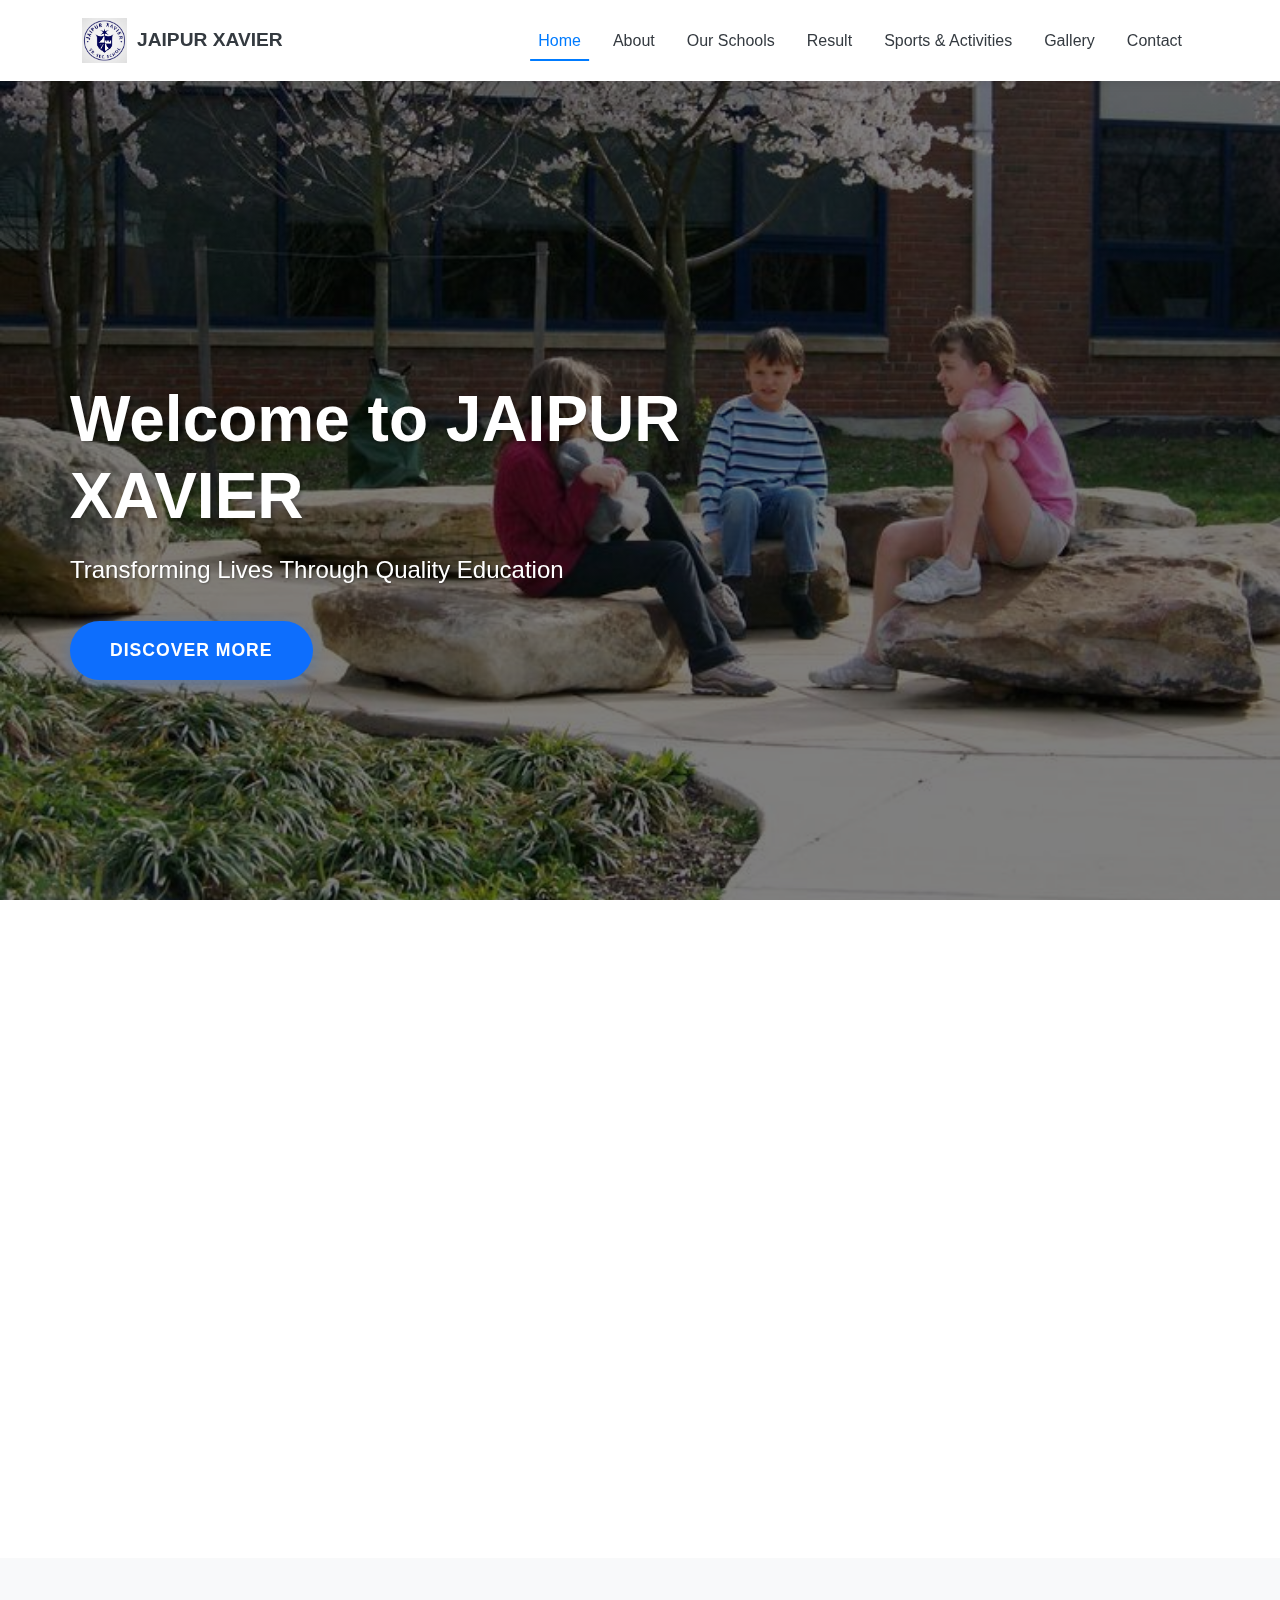
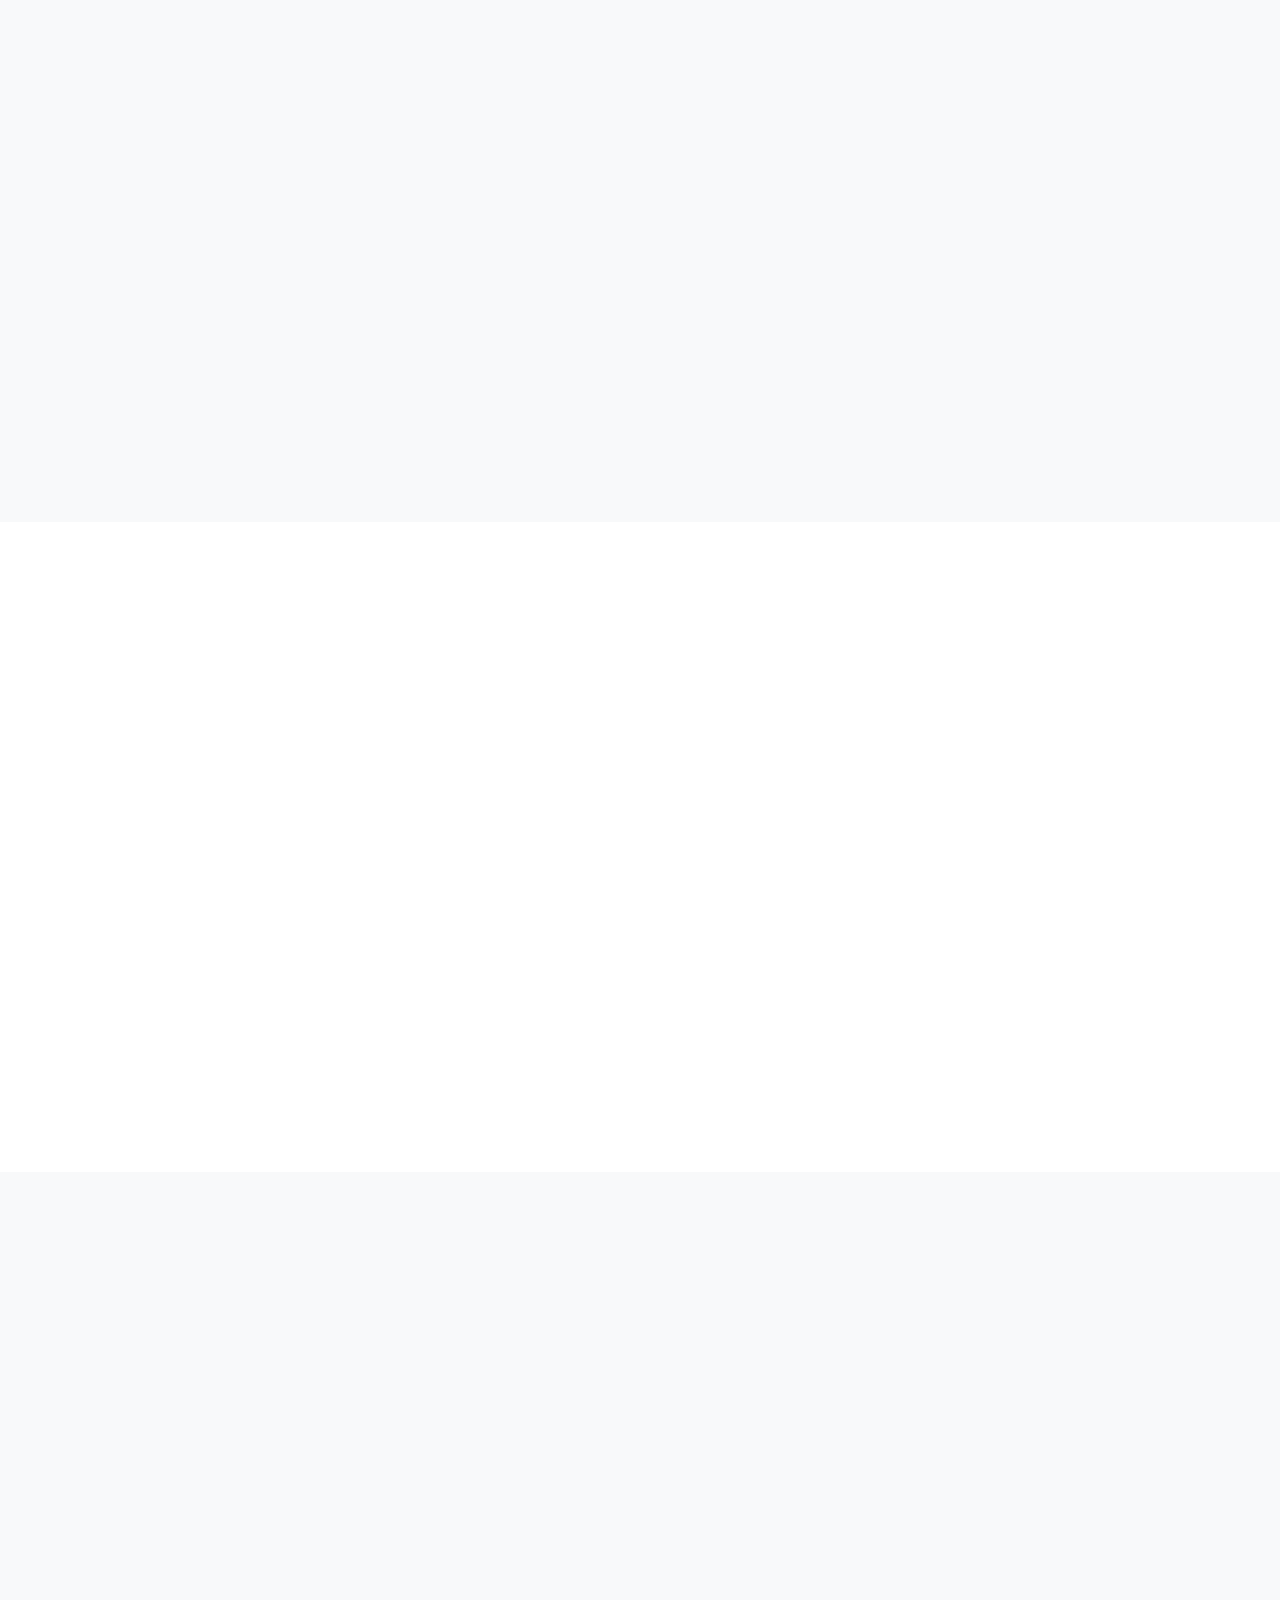
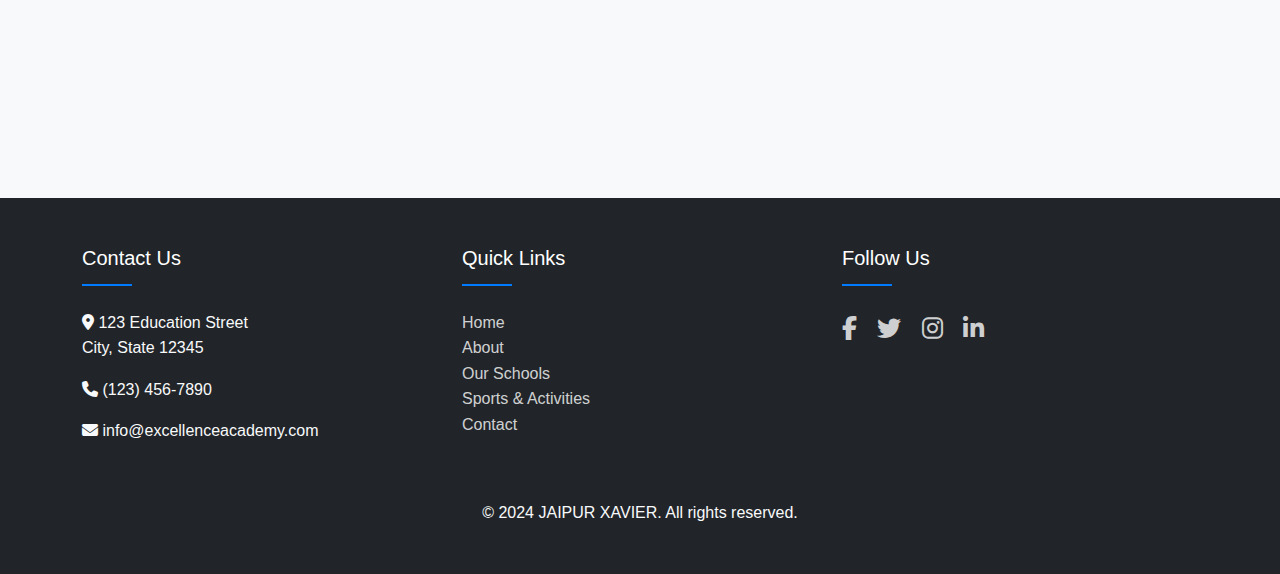
==== index.html @ 8148223f "uploading" ====
<!DOCTYPE html>
<html lang="en">
<head>
    <meta charset="UTF-8">
    <meta name="viewport" content="width=device-width, initial-scale=1.0">
    <title>JAIPUR XAVIER - Educational Excellence</title>
    
    <!-- Bootstrap CSS -->
    <link href="https://cdn.jsdelivr.net/npm/bootstrap@5.3.0/dist/css/bootstrap.min.css" rel="stylesheet">
    <!-- Font Awesome -->
    <link rel="stylesheet" href="https://cdnjs.cloudflare.com/ajax/libs/font-awesome/6.4.0/css/all.min.css">
    <!-- AOS CSS -->
    <link href="https://unpkg.com/aos@2.3.1/dist/aos.css" rel="stylesheet">
    <!-- Custom CSS -->
    <link rel="stylesheet" href="css/style.css">
    <link rel="stylesheet" href="css/responsive.css">
    <style>
    

        /* Hero Section Styles */
        .hero-section {
            background: linear-gradient(rgba(0, 0, 0, 0.5), rgba(0, 0, 0, 0.5)),
                        url('images/kids.jpeg');
            background-size: cover;
            background-position: center;
            background-attachment: fixed;
            min-height: 100vh;
            display: flex;
            align-items: center;
            position: relative;
        }
        .hero-content {
            color: white;
            text-align: left;
            padding: 2rem 0;
        }
        .hero-section h1 {
            font-size: 4rem;
            font-weight: 800;
            margin-bottom: 1rem;
            text-shadow: 2px 2px 4px rgba(0,0,0,0.3);
            line-height: 1.2;
        }
        .hero-section .lead {
            font-size: 1.5rem;
            margin-bottom: 2rem;
            text-shadow: 1px 1px 2px rgba(0,0,0,0.3);
            max-width: 600px;
        }
        .btn-hero {
            padding: 1rem 2.5rem;
            font-size: 1.1rem;
            font-weight: 600;
            text-transform: uppercase;
            letter-spacing: 1px;
            border-radius: 50px;
            background: #0d6efd;
            border: none;
            box-shadow: 0 4px 15px rgba(13, 110, 253, 0.3);
            transition: all 0.3s ease;
        }
        .btn-hero:hover {
            transform: translateY(-2px);
            box-shadow: 0 6px 20px rgba(13, 110, 253, 0.4);
            background: #0b5ed7;
        }
        @media (max-width: 991.98px) {
            .hero-section h1 {
                font-size: 3rem;
            }
            .hero-section .lead {
                font-size: 1.25rem;
            }
        }
        @media (max-width: 575.98px) {
            .hero-section h1 {
                font-size: 2.5rem;
            }
            .hero-section .lead {
                font-size: 1.1rem;
            }
            .btn-hero {
                padding: 0.75rem 2rem;
                font-size: 1rem;
            }
        }
    </style>
</head>
<body>
    <!-- Header Navigation -->
    <nav class="navbar navbar-expand-lg navbar-light fixed-top">
        <div class="container">
            <a class="navbar-brand" href="index.html">
                <img src="images/JAIPUR XAVIER.png" alt="JAIPUR XAVIER Logo" class="logo">
                <span>JAIPUR XAVIER</span>
            </a>
            <button class="navbar-toggler" type="button" data-bs-toggle="collapse" data-bs-target="#navbarNav" aria-controls="navbarNav" aria-expanded="false" aria-label="Toggle navigation">
                <span class="navbar-toggler-icon"></span>
            </button>
            <div class="collapse navbar-collapse" id="navbarNav">
                <ul class="navbar-nav ms-auto">
                    <li class="nav-item"><a class="nav-link active" href="index.html">Home</a></li>
                    <li class="nav-item"><a class="nav-link" href="about.html">About</a></li>
                    <li class="nav-item"><a class="nav-link" href="schools.html">Our Schools</a></li>
                    <li class="nav-item"><a class="nav-link" href="Result.html">Result</a></li>
                    <li class="nav-item"><a class="nav-link" href="sports.html">Sports & Activities</a></li>
                    <li class="nav-item"><a class="nav-link" href="gallery.html">Gallery</a></li>
                    <li class="nav-item"><a class="nav-link" href="contact.html">Contact</a></li>
                </ul>
            </div>
        </div>
    </nav>

    <!-- Hero Section -->
    <section class="hero-section">
        <div class="container">
            <div class="row min-vh-100 align-items-center">
                <div class="col-lg-8 hero-content" data-aos="fade-right">
                    <h1>Welcome to JAIPUR XAVIER</h1>
                    <p class="lead">Transforming Lives Through Quality Education</p>
                    <a href="#learn-more" class="btn btn-primary btn-hero">Discover More</a>
                </div>
            </div>
        </div>
    </section>

    <!-- Transform Section -->
    <section id="learn-more" class="transform-section py-5">
        <div class="container">
            <div class="row">
                <div class="col-lg-8 mx-auto text-center" data-aos="fade-up">
                    <h2>We Transform Education</h2>
                    <p class="lead">At JAIPUR XAVIER, we believe in nurturing not just academic excellence, but developing well-rounded individuals ready for tomorrow's challenges.</p>
                </div>
            </div>
            <div class="row mt-5">
                <div class="col-lg-6" data-aos="fade-right">
                    <div class="ratio ratio-16x9 rounded overflow-hidden shadow">
                        <iframe src="https://www.youtube.com/embed/y8Yv4pnO7qc" title="Educational Video" allowfullscreen></iframe>
                    </div>
                </div>
                <div class="col-lg-6" data-aos="fade-left">
                    <h3 class="mb-4">Why Choose JAIPUR XAVIER?</h3>
                    <ul class="list-unstyled">
                        <li class="mb-3"><i class="fas fa-check-circle text-primary me-2"></i> State-of-the-art facilities</li>
                        <li class="mb-3"><i class="fas fa-check-circle text-primary me-2"></i> Experienced faculty</li>
                        <li class="mb-3"><i class="fas fa-check-circle text-primary me-2"></i> Comprehensive curriculum</li>
                        <li class="mb-3"><i class="fas fa-check-circle text-primary me-2"></i> Individual attention</li>
                    </ul>
                </div>
            </div>
        </div>
    </section>

    <!-- Features Section -->
    <section class="features-section py-5 bg-light">
        <div class="container">
            <div class="row">
                <div class="col-md-4" data-aos="fade-up">
                    <div class="feature-card text-center p-4">
                        <i class="fas fa-graduation-cap fa-3x mb-3 text-primary"></i>
                        <h3>Academic Excellence</h3>
                        <p>Our rigorous academic programs ensure students achieve their highest potential.</p>
                        <img src="images/aca.jpg" alt="Academic Excellence" class="img-fluid rounded mt-3">
                    </div>
                </div>
                <div class="col-md-4" data-aos="fade-up" data-aos-delay="100">
                    <div class="feature-card text-center p-4">
                        <i class="fas fa-globe fa-3x mb-3 text-primary"></i>
                        <h3>Global Perspective</h3>
                        <p>International programs and cultural exchange opportunities for global exposure.</p>
                        <img src="images/developing-a-global-perspective-in-atlanta-education.jpg" alt="Global Perspective" class="img-fluid rounded mt-3">
                    </div>
                </div>
                <div class="col-md-4" data-aos="fade-up" data-aos-delay="200">
                    <div class="feature-card text-center p-4">
                        <i class="fas fa-users fa-3x mb-3 text-primary"></i>
                        <h3>Community Focus</h3>
                        <p>Strong emphasis on community service and social responsibility.</p>
                        <img src="images/community.jpg" alt="Community Focus" class="img-fluid rounded mt-3">
                    </div>
                </div>
            </div>
        </div>
    </section>

    <!-- Schools Section -->
    <section class="schools-section py-5">
        <div class="container">
            <h2 class="text-center mb-5" data-aos="fade-up">Our Schools</h2>
            <div class="row">
                <div class="col-md-4 mb-4" data-aos="zoom-in">
                    <div class="card school-card">
                        <img src="images/primary.jpg" class="card-img-top" alt="Primary School">
                        <div class="card-body">
                            <h4>Primary School</h4>
                            <p>Building strong foundations for Lifelong</p>
                            <a href="schools.html" class="btn btn-outline-primary">Learn More</a>
                        </div>
                    </div>
                </div>
                <div class="col-md-4 mb-4" data-aos="zoom-in" data-aos-delay="100">
                    <div class="card school-card">
                        <img src="images/Middle-School-3-1024x684.jpg" class="card-img-top" alt="Middle School">
                        <div class="card-body">
                            <h4>Middle School</h4>
                            <p>Nurturing curiosity and critical thinking</p>
                            <a href="schools.html" class="btn btn-outline-primary">Learn More</a>
                        </div>
                    </div>
                </div>
                <div class="col-md-4 mb-4" data-aos="zoom-in" data-aos-delay="200">
                    <div class="card school-card">
                        <img src="images/high.jpg" class="card-img-top" alt="High School">
                        <div class="card-body">
                            <h4>High School</h4>
                            <p>Preparing leaders for tomorrow's challenges</p>
                            <a href="schools.html" class="btn btn-outline-primary">Learn More</a>
                        </div>
                    </div>
                </div>
            </div>
        </div>
    </section>

    <!-- Sports & Activities Preview -->
    <section class="sports-preview py-5 bg-light">
        <div class="container">
            <div class="row align-items-center">
                <div class="col-lg-6" data-aos="fade-right">
                    <h2>Sports & Activities</h2>
                    <p class="lead">Discover our comprehensive sports programs and extra-curricular activities.</p>
                    <div class="ratio ratio-16x9 rounded overflow-hidden shadow mb-4">
                        <iframe src="https://www.youtube.com/embed/dQw4w9WgXcQ" title="Sports Activities" allowfullscreen></iframe>
                    </div>
                    <a href="sports.html" class="btn btn-primary mar-25">Explore Activities</a>
                </div>
                <div class="col-lg-6" data-aos="fade-left">
                    <div class="row">
                        <div class="col-6 mb-4">
                            <img src="images/imgsp1.webp" alt="Basketball" class="img-fluid rounded shadow">
                        </div>
                        <div class="col-6 mb-4">
                            <img src="images/imgsp2.webp" alt="Music" class="img-fluid rounded shadow">
                        </div>
                        <div class="col-6">
                            <img src="images/imgsp3.webp" alt="Soccer" class="img-fluid rounded shadow">
                        </div>
                        <div class="col-6">
                            <img src="images/imgsp3.webp" alt="Dance" class="img-fluid rounded shadow">
                        </div>
                    </div>
                </div>
            </div>
        </div>
    </section>

    <!-- Footer -->
    <footer class="footer bg-dark text-light py-5">
        <div class="container">
            <div class="row">
                <div class="col-md-4 mb-4">
                    <h5>Contact Us</h5>
                    <address>
                        <p><i class="fas fa-map-marker-alt"></i> 123 Education Street<br>City, State 12345</p>
                        <p><i class="fas fa-phone"></i> (123) 456-7890</p>
                        <p><i class="fas fa-envelope"></i> info@excellenceacademy.com</p>
                    </address>
                </div>
                <div class="col-md-4 mb-4">
                    <h5>Quick Links</h5>
                    <ul class="list-unstyled">
                        <li><a href="index.html">Home</a></li>
                        <li><a href="about.html">About</a></li>
                        <li><a href="schools.html">Our Schools</a></li>
                        <li><a href="sports.html">Sports & Activities</a></li>
                        <li><a href="contact.html">Contact</a></li>
                    </ul>
                </div>
                <div class="col-md-4 mb-4">
                    <h5>Follow Us</h5>
                    <div class="social-links">
                        <a href="#" class="me-3"><i class="fab fa-facebook-f"></i></a>
                        <a href="#" class="me-3"><i class="fab fa-twitter"></i></a>
                        <a href="#" class="me-3"><i class="fab fa-instagram"></i></a>
                        <a href="#" class="me-3"><i class="fab fa-linkedin-in"></i></a>
                    </div>
                </div>
            </div>
            <div class="row mt-3">
                <div class="col-12 text-center">
                    <p class="mb-0">&copy; 2024 JAIPUR XAVIER. All rights reserved.</p>
                </div>
            </div>
        </div>
    </footer>

    <!-- Bootstrap JS -->
    <script src="https://cdn.jsdelivr.net/npm/bootstrap@5.3.0/dist/js/bootstrap.bundle.min.js"></script>
    <!-- AOS JS -->
    <script src="https://unpkg.com/aos@2.3.1/dist/aos.js"></script>
    <script>
        AOS.init({
            duration: 1000,
            once: true
        });
    </script>
</body>
</html>
---- css/style.css ----
/* Main Styles */
:root {
    --primary-color: #007bff;
    --secondary-color: #6c757d;
    --accent-color: #ffc107;
    --dark-color: #343a40;
    --light-color: #f8f9fa;
}

/* General Styles */
html {
    scroll-behavior: smooth;
}

body {
    font-family: 'Arial', sans-serif;
    line-height: 1.6;
    color: #333;
    overflow-x: hidden;
}

/* Parallax Sections */
.parallax-section {
    position: relative;
    background-attachment: fixed;
    background-position: center;
    background-repeat: no-repeat;
    background-size: cover;
    min-height: 400px;
    display: flex;
    align-items: center;
    justify-content: center;
}

.parallax-content {
    background: rgba(255, 255, 255, 0.9);
    padding: 2rem;
    border-radius: 10px;
    box-shadow: 0 4px 15px rgba(0,0,0,0.1);
    max-width: 800px;
    margin: 0 auto;
}

/* Navigation */
.navbar {
    padding: 0.8rem 0;
    transition: all 0.3s ease;
    background: rgba(255, 255, 255, 0.98) !important;
    box-shadow: 0 2px 10px rgba(0,0,0,0.1);
    position: sticky;
    top: 0;
    width: 100%;
    z-index: 9999;
    will-change: transform;
    -webkit-transform: translateZ(0);
    transform: translateZ(0);
}

.navbar-brand {
    display: flex;
    align-items: center;
    gap: 10px;
}

.navbar-brand img {
    height: 45px;
    width: auto;
    transition: all 0.3s ease;
}

.navbar-brand span {
    font-size: 1.2rem;
    font-weight: 700;
    color: var(--dark-color);
    font-family: 'Poppins', sans-serif;
}

.nav-link {
    color: var(--dark-color) !important;
    font-weight: 500;
    padding: 0.5rem 1rem !important;
    transition: all 0.3s ease;
    position: relative;
}

.nav-link:hover, .nav-link.active {
    color: var(--primary-color) !important;
}

.nav-link::after {
    content: '';
    position: absolute;
    bottom: 0;
    left: 50%;
    transform: translateX(-50%);
    width: 0;
    height: 2px;
    background: var(--primary-color);
    transition: all 0.3s ease;
}

.nav-link:hover::after,
.nav-link.active::after {
    width: 80%;
}

@media (max-width: 991.98px) {
    .navbar-brand img {
        height: 40px;
    }
    .navbar-nav {
        padding: 1rem 0;
        background: white;
    }
    .nav-item {
        padding: 0.5rem 0;
        text-align: center;
    }
    .nav-link::after {
        display: none;
    }
}

/* Hero Section */
.hero-section {
    position: relative;
    min-height: 100vh;
    background: linear-gradient(rgba(0,0,0,0.5), rgba(0,0,0,0.5)), url('../images/hero-bg.jpg');
    background-size: cover;
    background-position: center;
    color: white;
    display: flex;
    align-items: center;
}

.hero-content {
    padding: 2rem;
    /* background: rgba(0,0,0,0.6); */
    border-radius: 15px;
}

.hero-section h1 {
    font-weight: 700;
    margin-bottom: 1rem;
    font-size: 3.5rem;
    text-shadow: 2px 2px 4px rgba(0,0,0,0.3);
}

.hero-section .lead {
    font-size: 1.5rem;
    margin-bottom: 2rem;
}

/* Video Section */
.video-section {
    position: relative;
    padding: 5rem 0;
    background: var(--light-color);
}

.video-container {
    position: relative;
    padding-bottom: 56.25%;
    height: 0;
    overflow: hidden;
    border-radius: 10px;
    box-shadow: 0 4px 15px rgba(0,0,0,0.1);
}

.video-container iframe {
    position: absolute;
    top: 0;
    left: 0;
    width: 100%;
    height: 100%;
    border: none;
}

/* Feature Cards */
.feature-card {
    background: white;
    border-radius: 10px;
    box-shadow: 0 4px 15px rgba(0,0,0,0.1);
    transition: all 0.3s ease;
    padding: 2rem;
    height: 100%;
}

.feature-card:hover {
    transform: translateY(-10px);
    box-shadow: 0 8px 25px rgba(0,0,0,0.15);
}

.feature-card i {
    color: var(--primary-color);
    margin-bottom: 1.5rem;
}

/* School Cards */
.school-card {
    border: none;
    border-radius: 15px;
    overflow: hidden;
    box-shadow: 0 4px 15px rgba(0,0,0,0.1);
    transition: all 0.3s ease;
    margin-bottom: 2rem;
}

.school-card:hover {
    transform: translateY(-10px);
    box-shadow: 0 8px 25px rgba(0,0,0,0.15);
}

.school-card img {
    height: 250px;
    object-fit: cover;
    transition: all 0.3s ease;
}

.school-card:hover img {
    transform: scale(1.1);
}

/* Testimonials */
.testimonials-section {
    background: linear-gradient(rgba(0,0,0,0.7), rgba(0,0,0,0.7)), url('../images/campus.jpg');
    background-attachment: fixed;
    background-position: center;
    background-size: cover;
    color: white;
    padding: 5rem 0;
}

.testimonial-card {
    background: rgba(255, 255, 255, 0.1);
    backdrop-filter: blur(10px);
    border-radius: 15px;
    padding: 2rem;
    margin-bottom: 2rem;
    transition: all 0.3s ease;
}

.testimonial-card:hover {
    transform: translateY(-5px);
    background: rgba(255, 255, 255, 0.2);
}

.testimonial-text {
    font-style: italic;
    margin-bottom: 1rem;
    font-size: 1.1rem;
}

.testimonial-author {
    font-weight: bold;
    color: var(--accent-color);
}

/* Team Cards */
.team-card {
    text-align: center;
    padding: 2rem;
    background: white;
    border-radius: 15px;
    box-shadow: 0 4px 15px rgba(0,0,0,0.1);
    transition: all 0.3s ease;
}

.team-card:hover {
    transform: translateY(-10px);
    box-shadow: 0 8px 25px rgba(0,0,0,0.15);
}

.team-card img {
    width: 150px;
    height: 150px;
    object-fit: cover;
    border: 5px solid var(--primary-color);
}

/* Achievement Cards */
.achievement-card {
    padding: 2rem;
    background: white;
    border-radius: 15px;
    box-shadow: 0 4px 15px rgba(0,0,0,0.1);
    transition: all 0.3s ease;
}

.achievement-card:hover {
    transform: translateY(-10px);
    box-shadow: 0 8px 25px rgba(0,0,0,0.15);
}

.achievement-card i {
    color: var(--primary-color);
}

.achievement-card h3 {
    font-size: 2.5rem;
    font-weight: bold;
    margin: 1rem 0;
    color: var(--primary-color);
}

/* Contact Cards */
.contact-card {
    text-align: center;
    padding: 2rem;
    background: white;
    border-radius: 15px;
    box-shadow: 0 4px 15px rgba(0,0,0,0.1);
    transition: all 0.3s ease;
    height: 100%;
}

.contact-card:hover {
    transform: translateY(-10px);
    box-shadow: 0 8px 25px rgba(0,0,0,0.15);
}

.contact-card i {
    color: var(--primary-color);
}

/* Map Container */
.map-container {
    position: relative;
    width: 100%;
    height: 450px;
    overflow: hidden;
}

.map-container iframe {
    width: 100%;
    height: 100%;
    border: none;
}

/* Process Cards */
.process-card {
    text-align: center;
    padding: 2rem;
    background: white;
    border-radius: 15px;
    box-shadow: 0 4px 15px rgba(0,0,0,0.1);
    transition: all 0.3s ease;
    position: relative;
}

.process-card:hover {
    transform: translateY(-10px);
    box-shadow: 0 8px 25px rgba(0,0,0,0.15);
}

.process-number {
    width: 40px;
    height: 40px;
    background: var(--primary-color);
    color: white;
    border-radius: 50%;
    display: flex;
    align-items: center;
    justify-content: center;
    font-weight: bold;
    margin: 0 auto 1rem;
}

/* Program Cards */
.program-card {
    text-align: center;
    padding: 2rem;
    background: rgba(255, 255, 255, 0.9);
    border-radius: 15px;
    box-shadow: 0 4px 15px rgba(0,0,0,0.1);
    transition: all 0.3s ease;
    margin-bottom: 1rem;
}

.program-card:hover {
    transform: translateY(-10px);
    box-shadow: 0 8px 25px rgba(0,0,0,0.15);
}

.program-card i {
    color: var(--primary-color);
}

/* Accordion Styling */
.accordion-item {
    border: none;
    margin-bottom: 1rem;
    border-radius: 10px !important;
    overflow: hidden;
}

.accordion-button {
    background-color: white;
    border: none;
    box-shadow: none;
    font-weight: 600;
    padding: 1.5rem;
}

.accordion-button:not(.collapsed) {
    color: var(--primary-color);
    background-color: rgba(0,123,255,0.1);
}

.accordion-button:focus {
    box-shadow: none;
    border-color: rgba(0,123,255,0.1);
}

.accordion-body {
    padding: 1.5rem;
    background-color: white;
}

/* Form Styling */
.form-control {
    padding: 0.8rem;
    border-radius: 10px;
    border: 1px solid #dee2e6;
}

.form-control:focus {
    box-shadow: none;
    border-color: var(--primary-color);
}

.form-label {
    font-weight: 500;
    margin-bottom: 0.5rem;
}

/* Contact Form Wrapper */
.contact-form-wrapper {
    border-radius: 15px;
}

/* Hero Section Modifications */
.hero-section {
    min-height: 60vh;
}

.hero-section.inner-page {
    min-height: 40vh;
}

/* Footer */
.footer {
    background-color: var(--dark-color);
    padding: 5rem 0 2rem;
}

.footer h5 {
    color: white;
    margin-bottom: 1.5rem;
    position: relative;
    padding-bottom: 1rem;
}

.footer h5::after {
    content: '';
    position: absolute;
    bottom: 0;
    left: 0;
    width: 50px;
    height: 2px;
    background: var(--primary-color);
}

.footer a {
    color: rgba(255,255,255,0.8);
    text-decoration: none;
    transition: all 0.3s ease;
}

.footer a:hover {
    color: white;
    padding-left: 5px;
}

.social-links {
    margin-top: 1rem;
}

.social-links a {
    font-size: 1.5rem;
    margin-right: 1rem;
    transition: all 0.3s ease;
}

.social-links a:hover {
    color: var(--primary-color);
    transform: translateY(-3px);
}

/* Buttons */
.btn {
    padding: 0.8rem 2rem;
    border-radius: 30px;
    font-weight: 600;
    transition: all 0.3s ease;
}
.mar-25{
    margin:0px 0px 20px 0px ;
}

.btn-primary {
    background-color: var(--primary-color);
    border-color: var(--primary-color);
}

.btn-primary:hover {
    background-color: darken(var(--primary-color), 10%);
    border-color: darken(var(--primary-color), 10%);
    transform: translateY(-2px);
    color: #333;
    box-shadow: 0 4px 15px rgba(0,123,255,0.3);
}

/* Animation Classes */
[data-aos] {
    opacity: 0;
    transition-duration: 1000ms;
    transition-timing-function: ease-in-out;
}

[data-aos="fade-up"] {
    transform: translateY(50px);
}

[data-aos="fade-down"] {
    transform: translateY(-50px);
}

[data-aos="fade-right"] {
    transform: translateX(-50px);
}

[data-aos="fade-left"] {
    transform: translateX(50px);
}

[data-aos="zoom-in"] {
    transform: scale(0.9);
}

[data-aos].aos-animate {
    opacity: 1;
    transform: translate(0) scale(1);
}

/* Hover Animations */
.hover-rotate {
    transition: transform 0.3s ease;
}

.hover-rotate:hover {
    transform: rotate(5deg);
}

/* Reveal Animation */
.reveal {
    position: relative;
    opacity: 0;
    transition: all 1s ease;
}

.reveal.active {
    opacity: 1;
}

.reveal.fade-bottom {
    transform: translateY(50px);
}

.reveal.fade-bottom.active {
    transform: translateY(0);
}

.reveal.fade-left {
    transform: translateX(-50px);
}

.reveal.fade-left.active {
    transform: translateX(0);
}

.reveal.fade-right {
    transform: translateX(50px);
}

.reveal.fade-right.active {
    transform: translateX(0);
}

/* Card Hover Effects */
.feature-card,
.school-card,
.team-card,
.testimonial-card {
    transition: all 0.3s cubic-bezier(0.4, 0, 0.2, 1);
}

.feature-card:hover,
.school-card:hover,
.team-card:hover,
.testimonial-card:hover {
    transform: translateY(-10px) scale(1.02);
    box-shadow: 0 20px 30px rgba(0, 0, 0, 0.1);
}

/* Smooth Transitions */
.navbar,
.nav-link,
.btn,
.form-control,
img,
.social-links a {
    transition: all 0.3s ease;
}

/* Loading Animation */
.loading {
    position: relative;
    overflow: hidden;
}

.loading::after {
    content: '';
    position: absolute;
    top: 0;
    left: 0;
    width: 100%;
    height: 100%;
    background: linear-gradient(90deg, transparent, rgba(255,255,255,0.2), transparent);
    animation: loading 1.5s infinite;
}

@keyframes loading {
    0% {
        transform: translateX(-100%);
    }
    100% {
        transform: translateX(100%);
    }
}
---- css/responsive.css ----
/* Responsive Styles */

/* Large devices (desktops, less than 1200px) */
@media (max-width: 1199.98px) {
    .hero-section h1 {
        font-size: 2.5rem;
    }
}

/* Medium devices (tablets, less than 992px) */
@media (max-width: 991.98px) {
    .hero-section {
        text-align: center;
        padding-top: 100px;
    }
    
    .hero-section img {
        margin-top: 2rem;
    }
    
    .feature-card {
        margin-bottom: 2rem;
    }
}

/* Small devices (landscape phones, less than 768px) */
@media (max-width: 767.98px) {
    .navbar-brand img.logo {
        height: 40px;
    }
    
    .hero-section h1 {
        font-size: 2rem;
    }
    
    .hero-section .lead {
        font-size: 1.1rem;
    }
    
    .school-card {
        margin-bottom: 2rem;
    }
}

/* Extra small devices (portrait phones, less than 576px) */
@media (max-width: 575.98px) {
    .container {
        padding-left: 20px;
        padding-right: 20px;
    }
    
    .hero-section {
        padding-top: 80px;
    }
    
    .social-links a {
        font-size: 1.2rem;
        margin-right: 0.75rem;
    }
}
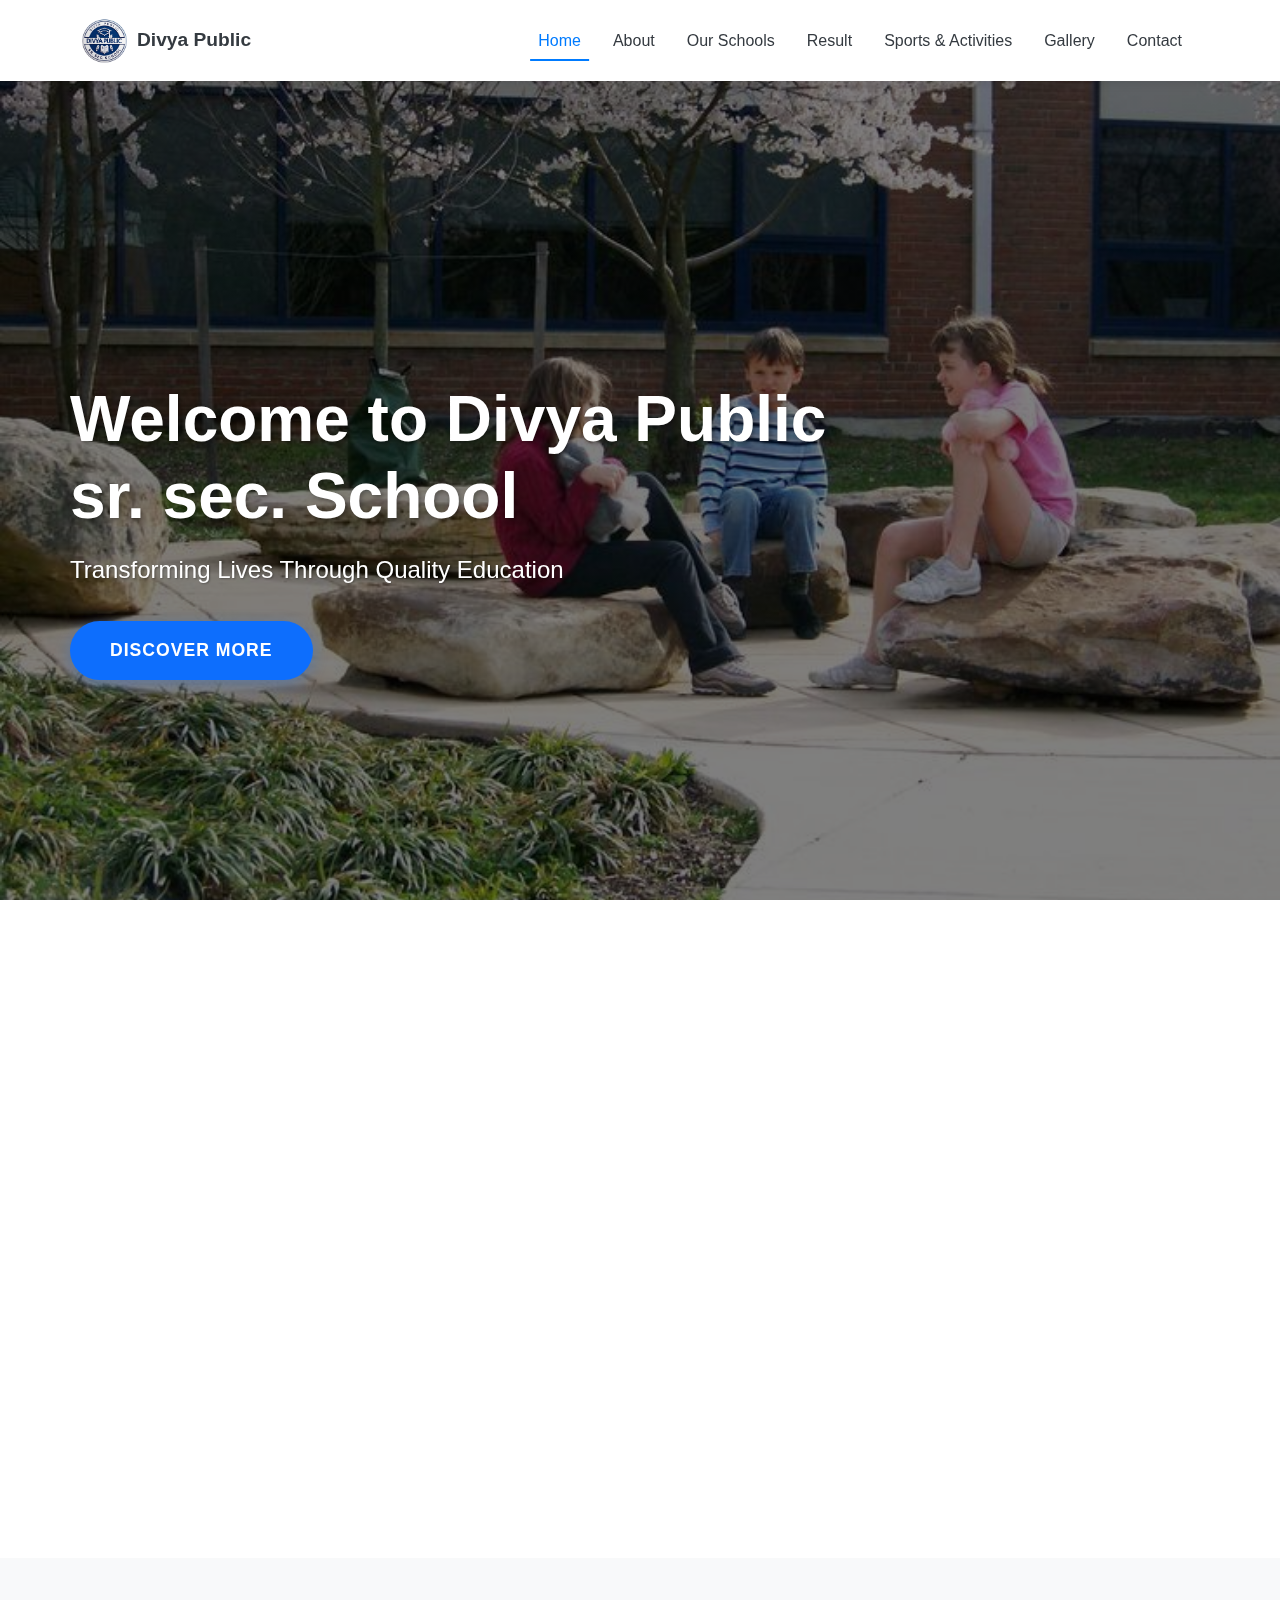
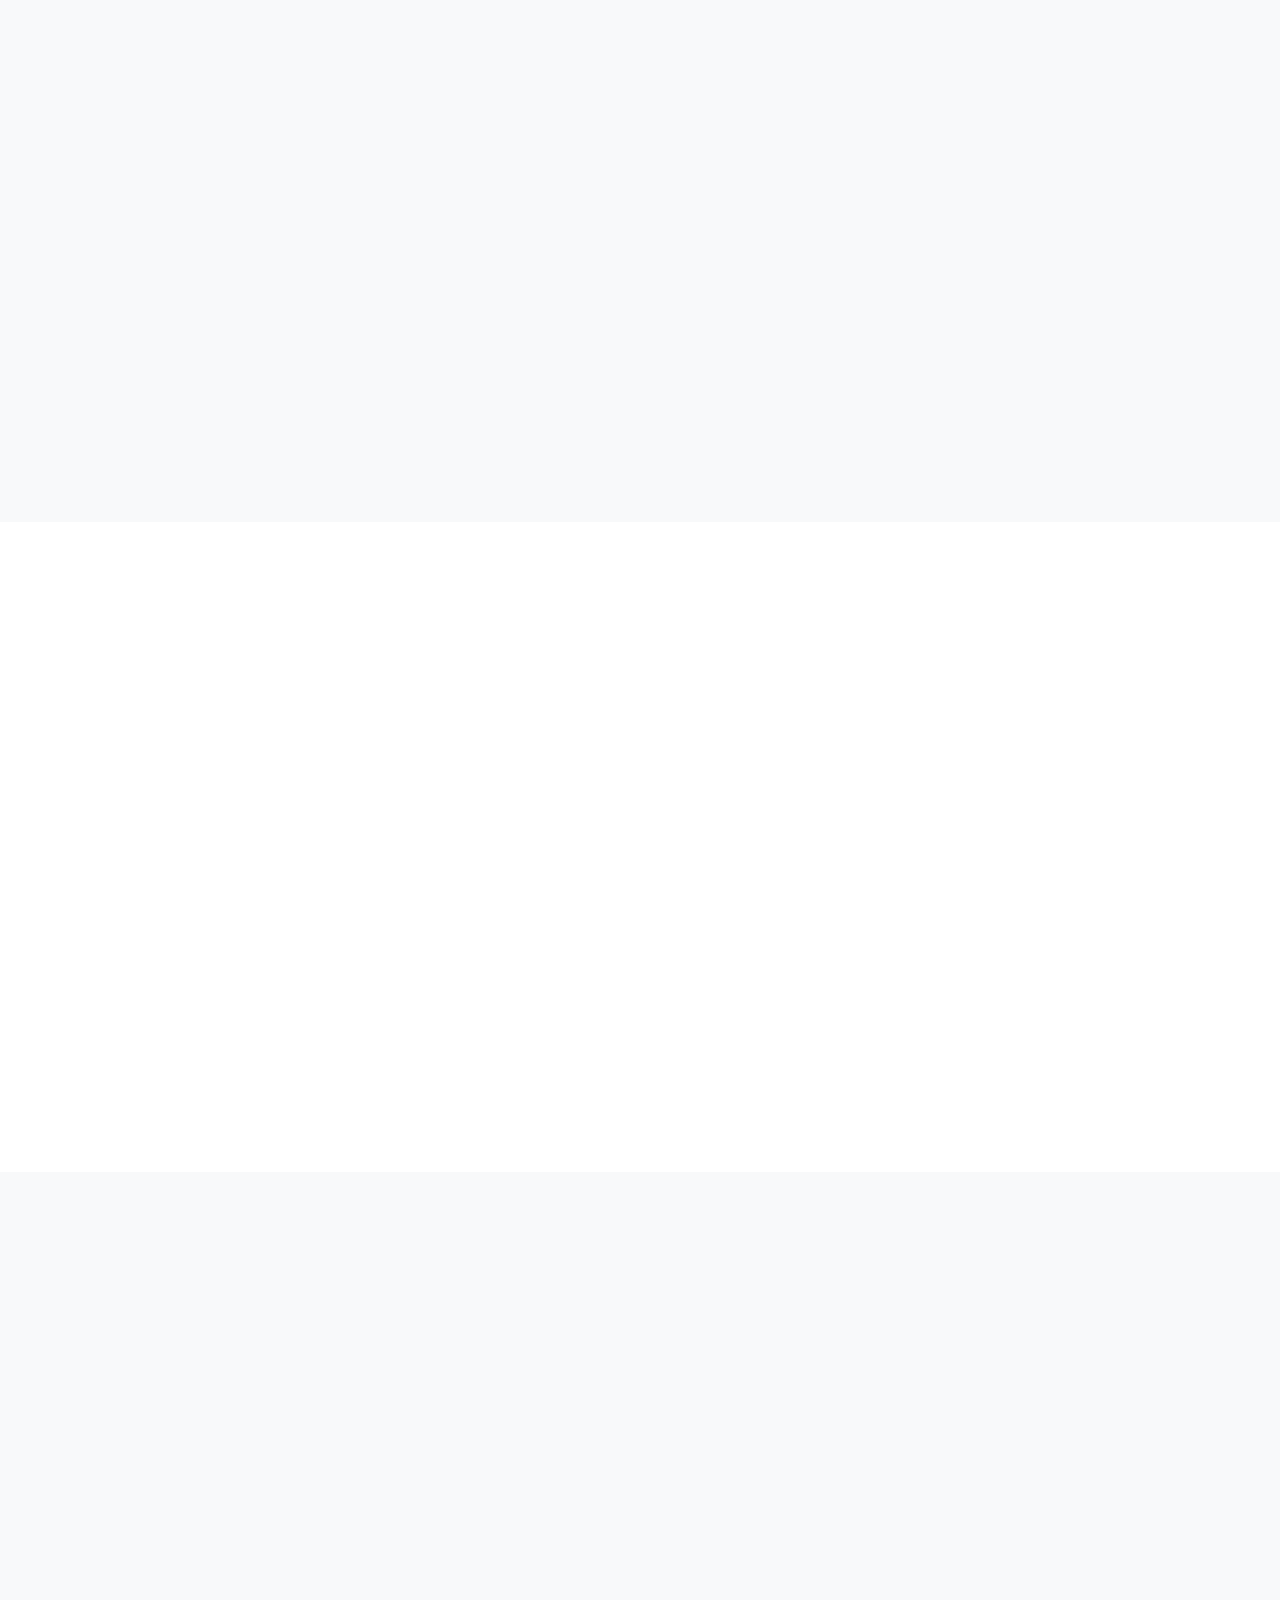
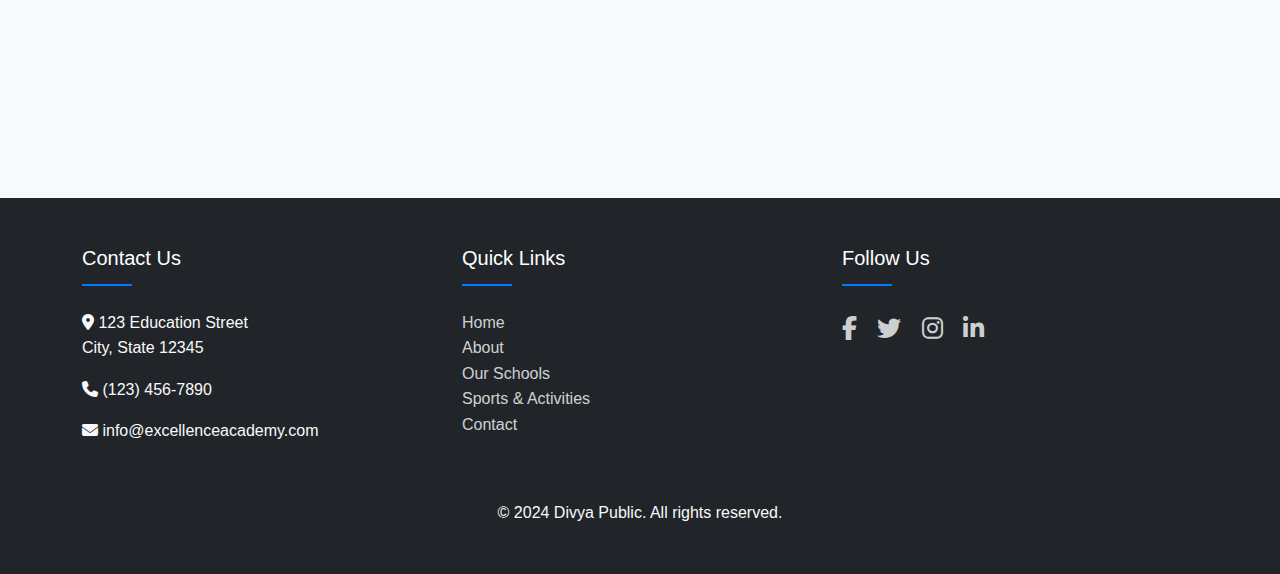
==== commit 7191e012: "divya school" ====
--- a/index.html
+++ b/index.html
@@ -3,7 +3,7 @@
 <head>
     <meta charset="UTF-8">
     <meta name="viewport" content="width=device-width, initial-scale=1.0">
-    <title>JAIPUR XAVIER - Educational Excellence</title>
+    <title>Divya Public - Educational Excellence</title>
     
     <!-- Bootstrap CSS -->
     <link href="https://cdn.jsdelivr.net/npm/bootstrap@5.3.0/dist/css/bootstrap.min.css" rel="stylesheet">
@@ -91,8 +91,8 @@
     <nav class="navbar navbar-expand-lg navbar-light fixed-top">
         <div class="container">
             <a class="navbar-brand" href="index.html">
-                <img src="images/JAIPUR XAVIER.png" alt="JAIPUR XAVIER Logo" class="logo">
-                <span>JAIPUR XAVIER</span>
+                <img src="images/logo-divya.png" alt="Divya Public Logo" class="logo">
+                <span>Divya Public</span>
             </a>
             <button class="navbar-toggler" type="button" data-bs-toggle="collapse" data-bs-target="#navbarNav" aria-controls="navbarNav" aria-expanded="false" aria-label="Toggle navigation">
                 <span class="navbar-toggler-icon"></span>
@@ -116,7 +116,7 @@
         <div class="container">
             <div class="row min-vh-100 align-items-center">
                 <div class="col-lg-8 hero-content" data-aos="fade-right">
-                    <h1>Welcome to JAIPUR XAVIER</h1>
+                    <h1>Welcome to Divya Public sr. sec. School</h1>
                     <p class="lead">Transforming Lives Through Quality Education</p>
                     <a href="#learn-more" class="btn btn-primary btn-hero">Discover More</a>
                 </div>
@@ -130,7 +130,7 @@
             <div class="row">
                 <div class="col-lg-8 mx-auto text-center" data-aos="fade-up">
                     <h2>We Transform Education</h2>
-                    <p class="lead">At JAIPUR XAVIER, we believe in nurturing not just academic excellence, but developing well-rounded individuals ready for tomorrow's challenges.</p>
+                    <p class="lead">At Divya Public, we believe in nurturing not just academic excellence, but developing well-rounded individuals ready for tomorrow's challenges.</p>
                 </div>
             </div>
             <div class="row mt-5">
@@ -140,7 +140,7 @@
                     </div>
                 </div>
                 <div class="col-lg-6" data-aos="fade-left">
-                    <h3 class="mb-4">Why Choose JAIPUR XAVIER?</h3>
+                    <h3 class="mb-4">Why Choose Divya Public?</h3>
                     <ul class="list-unstyled">
                         <li class="mb-3"><i class="fas fa-check-circle text-primary me-2"></i> State-of-the-art facilities</li>
                         <li class="mb-3"><i class="fas fa-check-circle text-primary me-2"></i> Experienced faculty</li>
@@ -289,7 +289,7 @@
             </div>
             <div class="row mt-3">
                 <div class="col-12 text-center">
-                    <p class="mb-0">&copy; 2024 JAIPUR XAVIER. All rights reserved.</p>
+                    <p class="mb-0">&copy; 2024 Divya Public. All rights reserved.</p>
                 </div>
             </div>
         </div>
